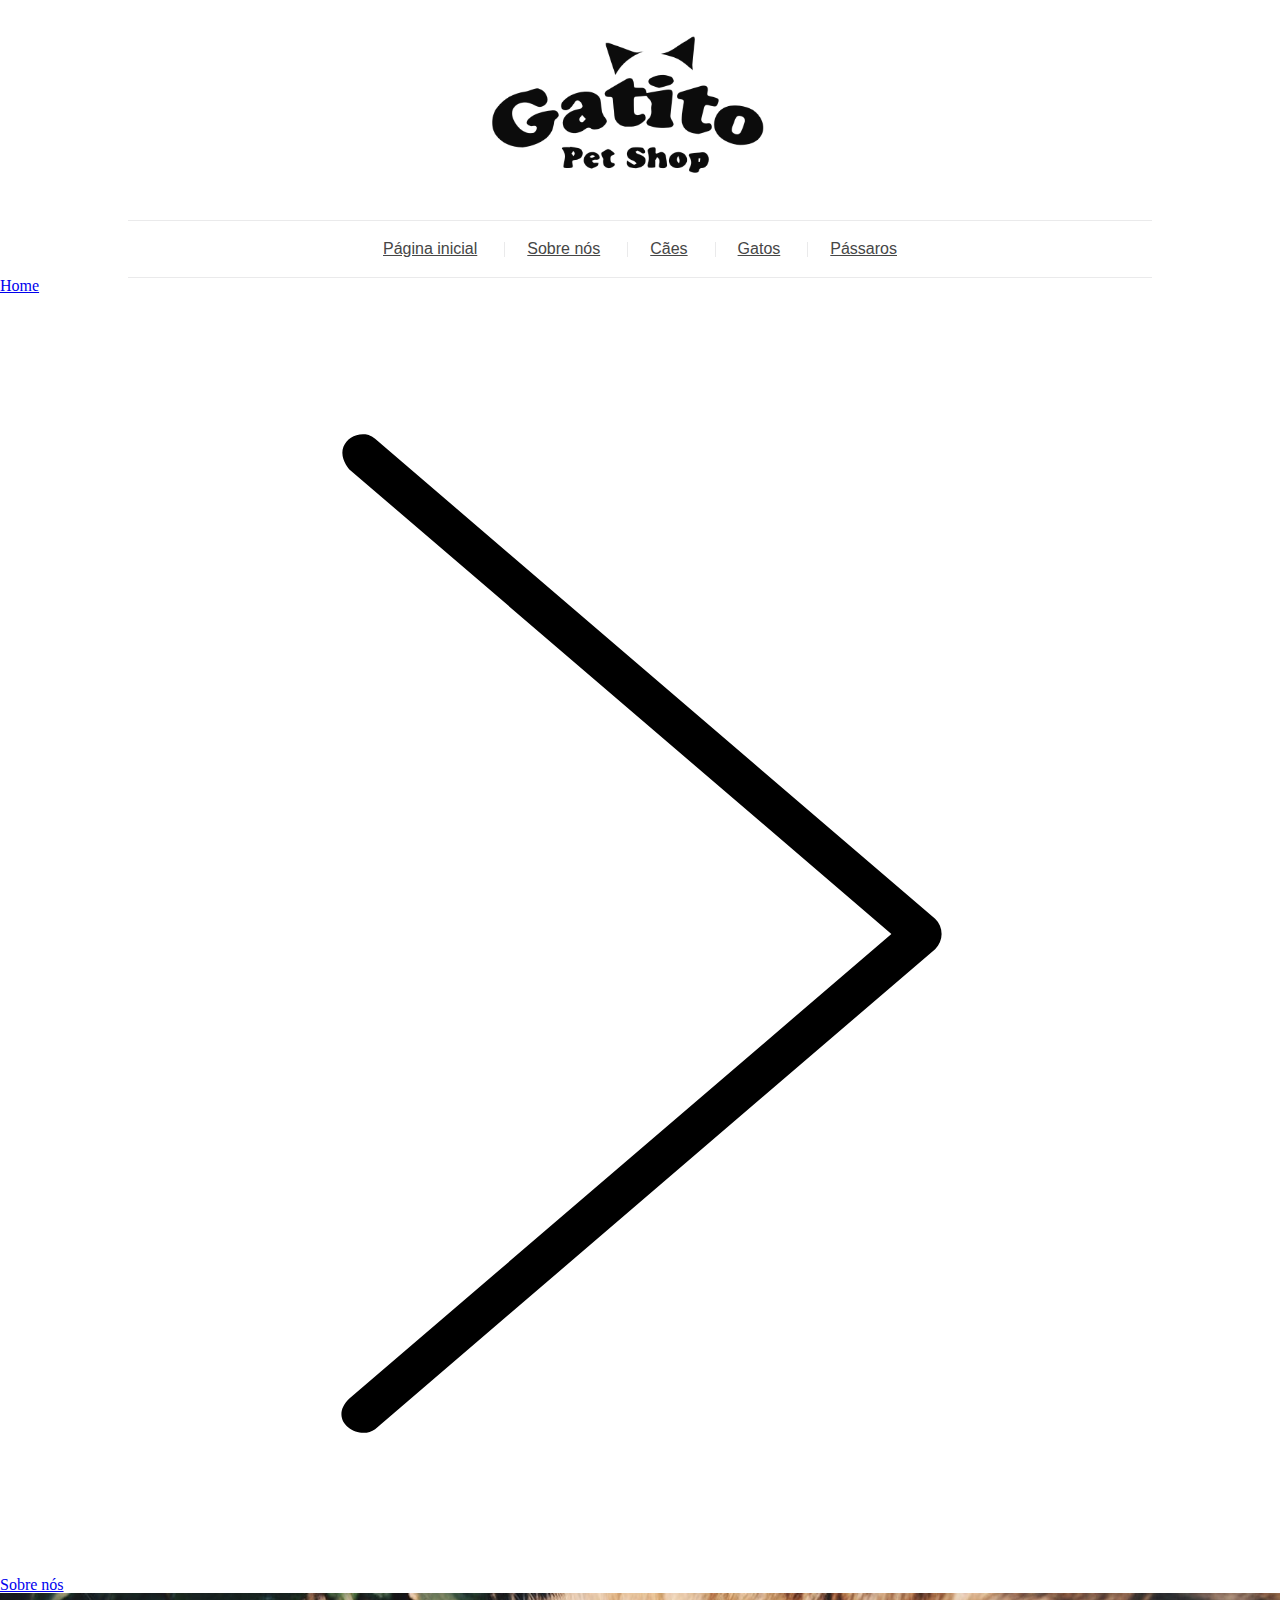
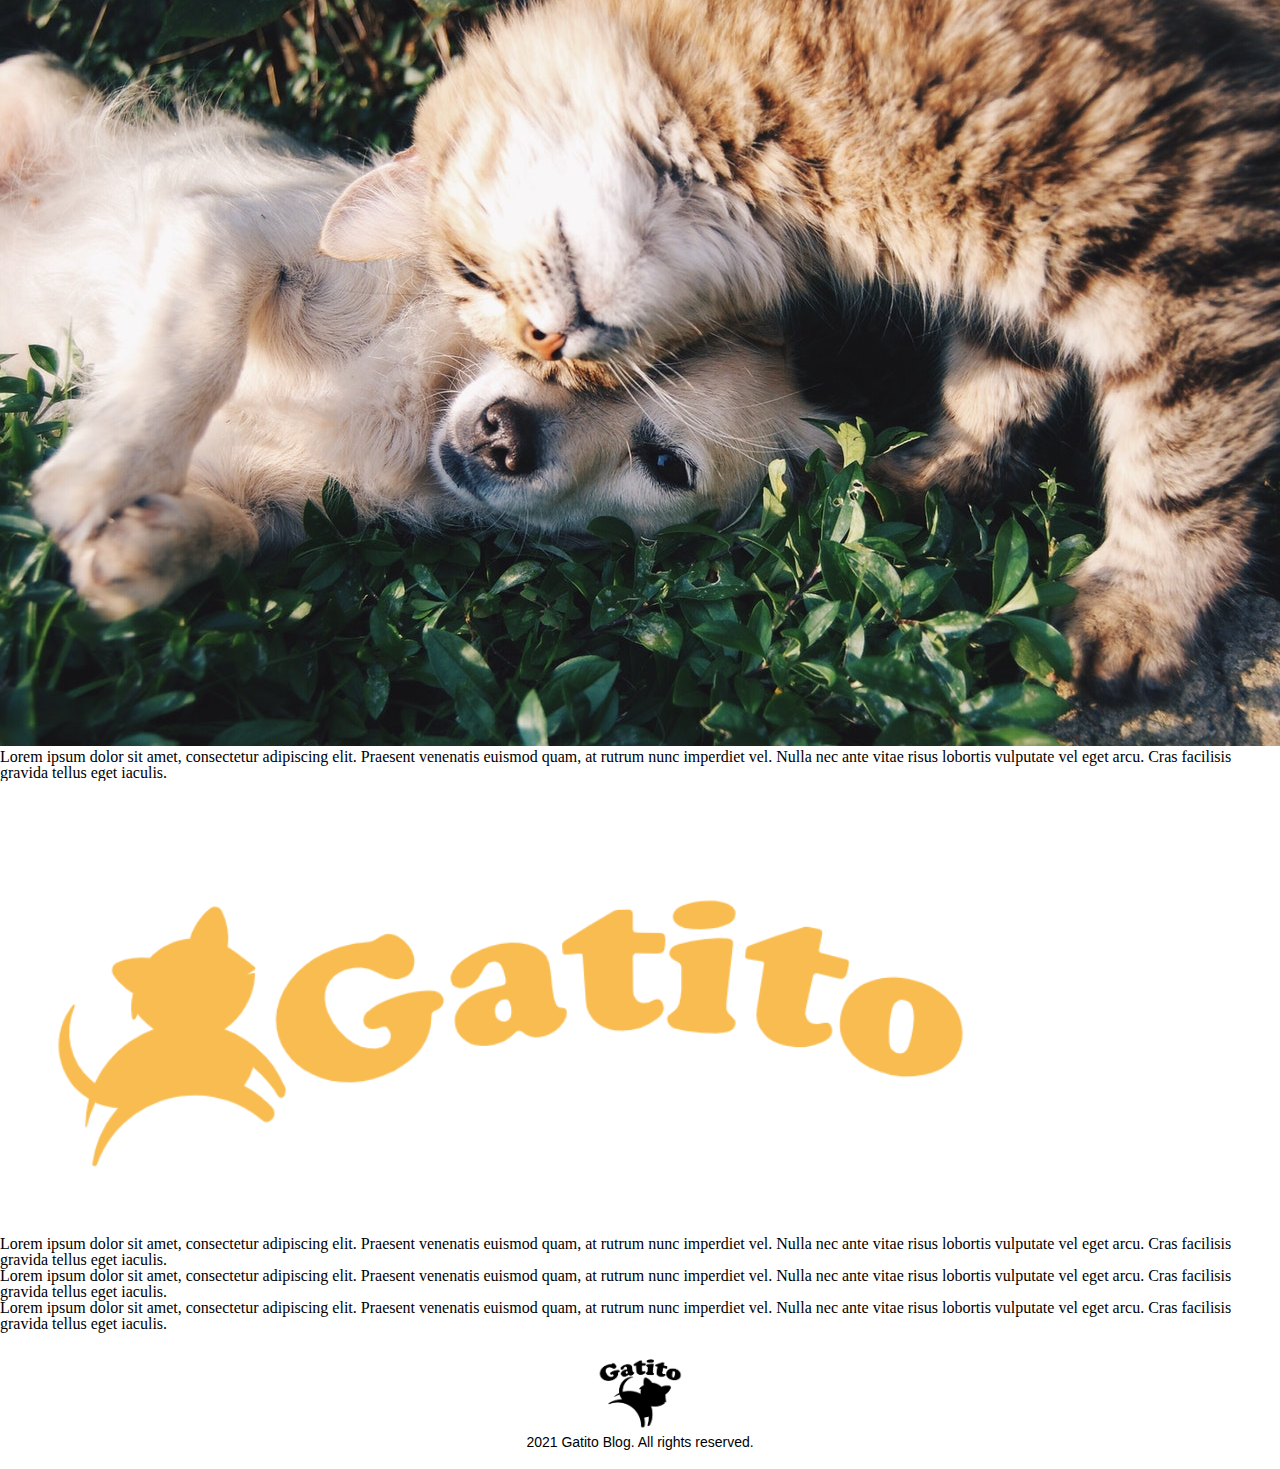
==== projeto-sass/about.html @ aa491251 "Interpolation" ====
<!DOCTYPE html>
<html lang="pt-br">
  <head>
    <meta charset="UTF-8" />
    <meta http-equiv="X-UA-Compatible" content="IE=edge" />
    <meta name="viewport" content="width=device-width, initial-scale=1.0" />
    <title>Gatito Petshop</title>
    <link rel="stylesheet" href="css/reset.css" />
    <link rel="stylesheet" href="css/style.css" />
  </head>
  <body>
    <header class="header">
      <figure class="header__logo">
        <img src="assets/img/logo.png" alt="Logo" class="header__img" />
      </figure>
      <nav class="header__menu">
        <ul class="menu__list">
          <li class="menu__links">
            <a href="index.html" class="menu__link">Página inicial</a>
          </li>
          <li class="menu__links">
            <a href="about.html" class="menu__link">Sobre nós</a>
          </li>
          <li class="menu__links">
            <a href="index.html" class="menu__link">Cães</a>
          </li>
          <li class="menu__links">
            <a href="index.html" class="menu__link">Gatos</a>
          </li>
          <li class="menu__links">
            <a href="index.html" class="menu__link">Pássaros</a>
          </li>
        </ul>
      </nav>
    </header>
    <article class="about">
      <div class="about__title">
        <h1 class="about__h1"></h1>
        <div class="about__breadcrumb breadcrumb">
          <a href="index.html" class="breadcrumb__link">Home</a>
          <img src="assets/img/arrow.svg " alt="Seta" class="breadcrumb__img" />
          <a href="about.html" class="breadcrumb__link">Sobre nós</a>
        </div>
      </div>
      <div class="about__content">
        <img
          src="assets/img/dog-cat.jpg"
          alt="Dog and cat"
          class="about__img"
        />
        <p class="about__intro">
          Lorem ipsum dolor sit amet, consectetur adipiscing elit. Praesent
          venenatis euismod quam, at rutrum nunc imperdiet vel. Nulla nec ante
          vitae risus lobortis vulputate vel eget arcu. Cras facilisis gravida
          tellus eget iaculis.
        </p>
        <div class="about__split">
          <img src="assets/img/about.png" alt="Gatito" class="about__img" />
          <div class="about__txt">
            <p class="about__p">
              Lorem ipsum dolor sit amet, consectetur adipiscing elit. Praesent
              venenatis euismod quam, at rutrum nunc imperdiet vel. Nulla nec
              ante vitae risus lobortis vulputate vel eget arcu. Cras facilisis
              gravida tellus eget iaculis.
            </p>
            <p class="about__p">
              Lorem ipsum dolor sit amet, consectetur adipiscing elit. Praesent
              venenatis euismod quam, at rutrum nunc imperdiet vel. Nulla nec
              ante vitae risus lobortis vulputate vel eget arcu. Cras facilisis
              gravida tellus eget iaculis.
            </p>
            <p class="about__p">
              Lorem ipsum dolor sit amet, consectetur adipiscing elit. Praesent
              venenatis euismod quam, at rutrum nunc imperdiet vel. Nulla nec
              ante vitae risus lobortis vulputate vel eget arcu. Cras facilisis
              gravida tellus eget iaculis.
            </p>
          </div>
        </div>
      </div>
    </article>

    <footer class="footer">
      <img
        src="assets/img/footer-logo.png"
        alt="Footer logo"
        class="footer__logo"
      />
      <p class="footer__txt">2021 Gatito Blog. All rights reserved.</p>
    </footer>
  </body>
</html>
---- projeto-sass/css/style.css ----
@charset "UTF-8";
.header {
  font-family: Arial, Helvetica, sans-serif;
}
.header__logo {
  text-align: center;
}
.header__img {
  max-width: 350px;
}
.header .menu__list {
  display: flex;
  justify-content: center;
  border-top: 1px solid #eaeaeb;
  border-bottom: 1px solid #eaeaeb;
  margin-left: auto;
  margin-right: auto;
  width: 80%;
  padding: 20px 0;
}
.header .menu__links {
  position: relative;
}
.header .menu__links:not(:last-child)::after {
  content: "";
  position: absolute;
  top: 0;
  bottom: 0;
  right: -3px;
  margin: auto;
  height: 15px;
  width: 1px;
  background-color: #eaeaeb;
}
.header .menu__link {
  padding: 0 25px;
  color: #464646;
}
.header .menu__link:hover {
  color: #a050be;
}

/*Este trecho de estilo se refere ao rodapé do blog*/
.footer {
  text-align: center;
  padding: 20px 0;
  font-family: Arial, Helvetica, sans-serif;
  position: relative;
  bottom: 0;
  left: 50%;
  transform: translateX(-50%);
}
.footer__logo {
  max-width: 100px;
}
.footer__txt {
  margin: auto;
  font-size: 14px;
}

.main {
  display: flex;
  justify-content: center;
  flex-wrap: wrap;
  font-family: Arial, Helvetica, sans-serif;
}
.main__content {
  width: 70%;
  padding: 40px 8px;
}
.main__post {
  text-align: center;
  max-width: 800px;
  margin-left: auto;
  margin-right: auto;
}
.main__title {
  text-decoration: none;
  font-size: 22px;
  color: #464646;
  letter-spacing: 1.5;
}
.main__title:hover {
  color: #a050be;
}
.main__subtitle {
  display: flex;
  justify-content: center;
  align-items: center;
  margin-top: 10px;
  margin-bottom: 20px;
}
.main__date {
  margin: 0 10px;
  font-size: 12px;
  font-style: italic;
}
.main__tag {
  font-size: 14px;
  padding: 5px 7px;
  color: #a050be;
  border: 1px solid #a050be;
  margin: 0 10px;
}
.main__details {
  border: 1px solid #eaeaeb;
}
.main__img {
  width: 100%;
}
.main__description {
  padding: 40px 0 25px;
  max-width: 650px;
  margin-left: auto;
  margin-right: auto;
  font-size: 14px;
}
.main__btn {
  text-decoration: none;
  font-size: 16px;
  letter-spacing: 1.5;
  color: #a050be;
  background-color: #fabe50;
  padding: 10px 20px;
  transition: 0.3s;
}
.main__btn:hover {
  color: #fabe50;
  background-color: #a050be;
}
.main__info {
  display: flex;
  justify-content: space-between;
  align-items: center;
  border-top: 1px solid #eaeaeb;
  margin-top: 30px;
}
.main__author {
  width: 50%;
  border-right: 1px solid #eaeaeb;
}
.main__p {
  font-size: 14px;
  color: #464646;
  margin-top: 10px;
  margin-bottom: 10px;
}
.main__comments {
  width: 50%;
}
.main__a {
  text-decoration: none;
  font-size: 14px;
  color: #464646;
  margin-top: 10px;
  margin-bottom: 10px;
}
.main__a:hover {
  color: #a050be;
}

/*# sourceMappingURL=style.css.map */
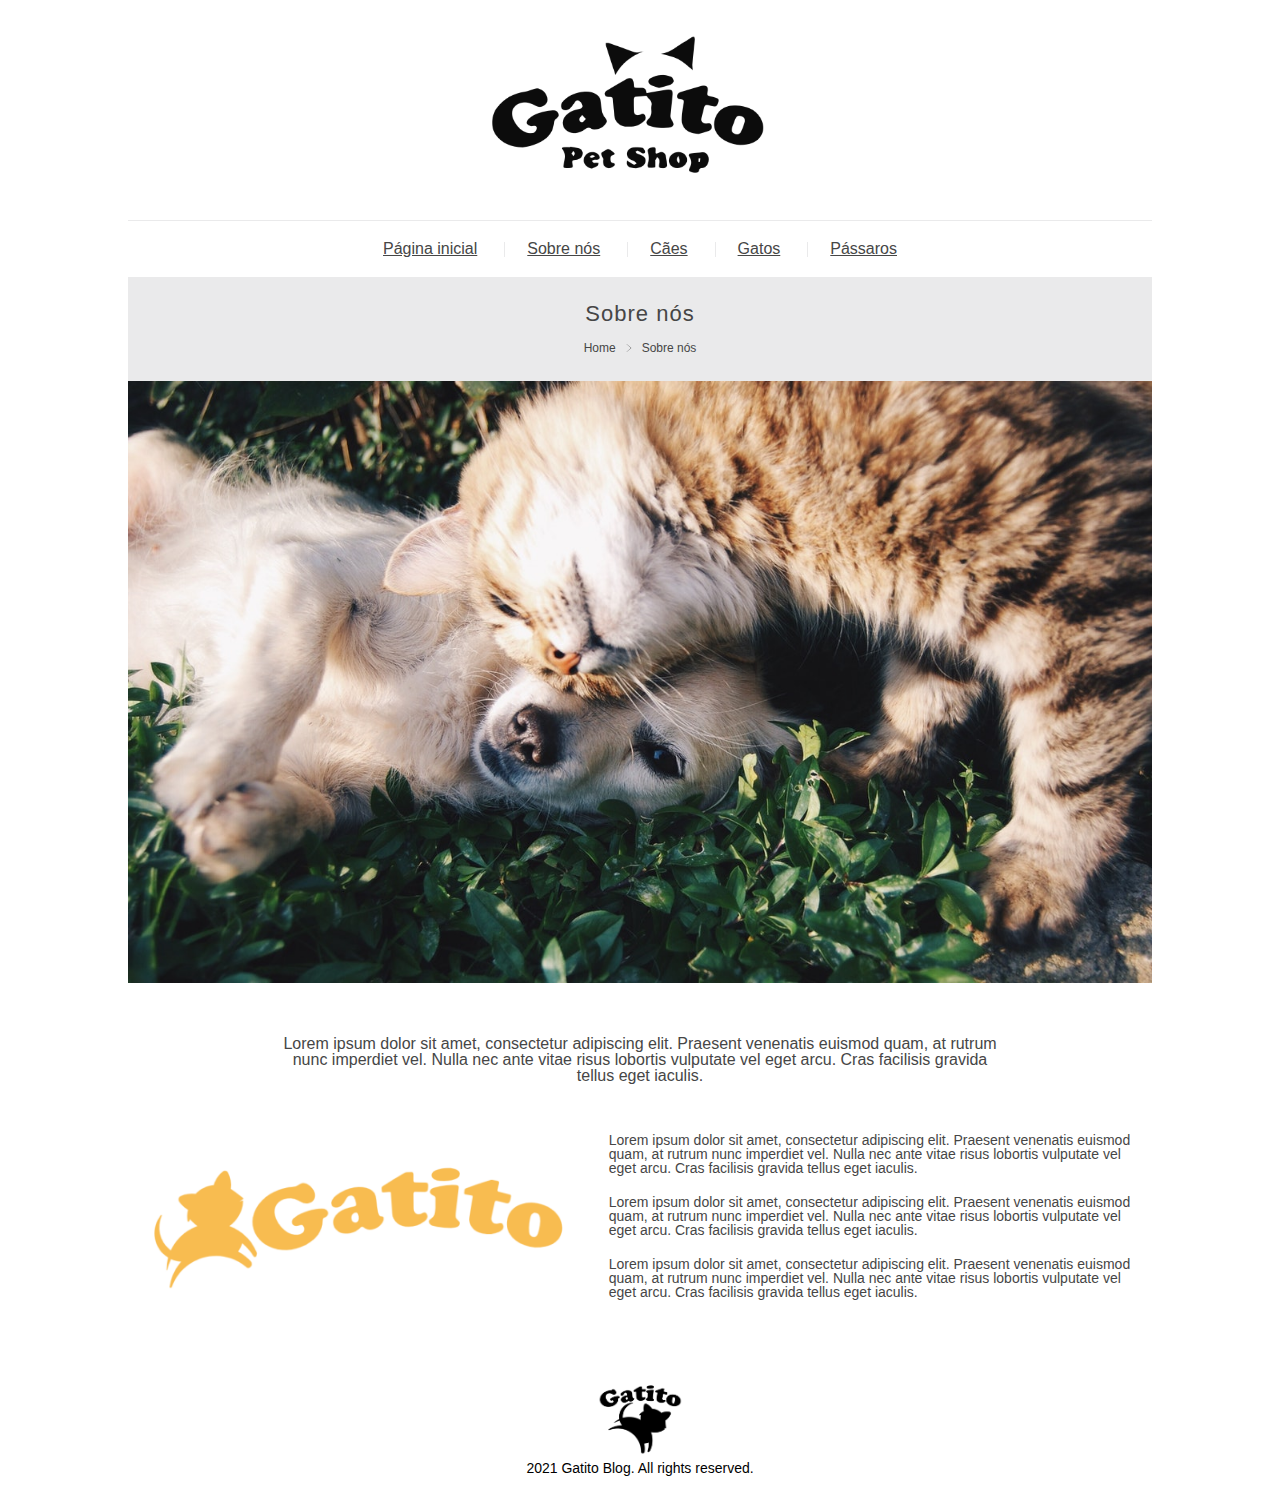
==== commit 5f731bcd: "Estilizando componentes da página" ====
--- a/projeto-sass/about.html
+++ b/projeto-sass/about.html
@@ -35,7 +35,7 @@
     </header>
     <article class="about">
       <div class="about__title">
-        <h1 class="about__h1"></h1>
+        <h1 class="about__h1">Sobre nós</h1>
         <div class="about__breadcrumb breadcrumb">
           <a href="index.html" class="breadcrumb__link">Home</a>
           <img src="assets/img/arrow.svg " alt="Seta" class="breadcrumb__img" />
@@ -55,7 +55,7 @@
           tellus eget iaculis.
         </p>
         <div class="about__split">
-          <img src="assets/img/about.png" alt="Gatito" class="about__img" />
+          <img src="assets/img/about.png" alt="Gatito" class="about__img2" />
           <div class="about__txt">
             <p class="about__p">
               Lorem ipsum dolor sit amet, consectetur adipiscing elit. Praesent
--- a/projeto-sass/css/style.css
+++ b/projeto-sass/css/style.css
@@ -159,4 +159,71 @@
   color: #a050be;
 }
 
+.about {
+  width: 80%;
+  margin: 0 auto 40px;
+  font-family: Arial, Helvetica, sans-serif;
+}
+.about__title {
+  background-color: #eaeaeb;
+  text-align: center;
+  padding: 20px;
+}
+.about__h1 {
+  font-size: 22px;
+  color: #464646;
+  letter-spacing: 1px;
+  margin-top: 5px;
+  margin-bottom: 10px;
+  margin-left: 0;
+  margin-right: 0;
+}
+.about .breadcrumb {
+  display: flex;
+  justify-content: center;
+  align-items: center;
+}
+.about .breadcrumb__link {
+  font-size: 12px;
+  text-decoration: none;
+  color: #464646;
+}
+.about .breadcrumb__link:hover {
+  text-decoration: underline;
+  color: #a050be;
+}
+.about .breadcrumb__img {
+  width: 10px;
+  margin: 8px;
+}
+.about__img {
+  width: 100%;
+  margin-bottom: 20px;
+}
+.about__intro {
+  font-weight: 100;
+  color: #464646;
+  width: 70%;
+  margin: 30px auto;
+  text-align: center;
+  font-size: 16px;
+}
+.about__split {
+  display: flex;
+  justify-content: center;
+  flex-wrap: wrap;
+  align-items: center;
+}
+.about__img2 {
+  width: 45%;
+}
+.about__txt {
+  width: calc(100% - 45%);
+}
+.about__p {
+  font-size: 14px;
+  padding: 10px 20px;
+  color: #464646;
+}
+
 /*# sourceMappingURL=style.css.map */
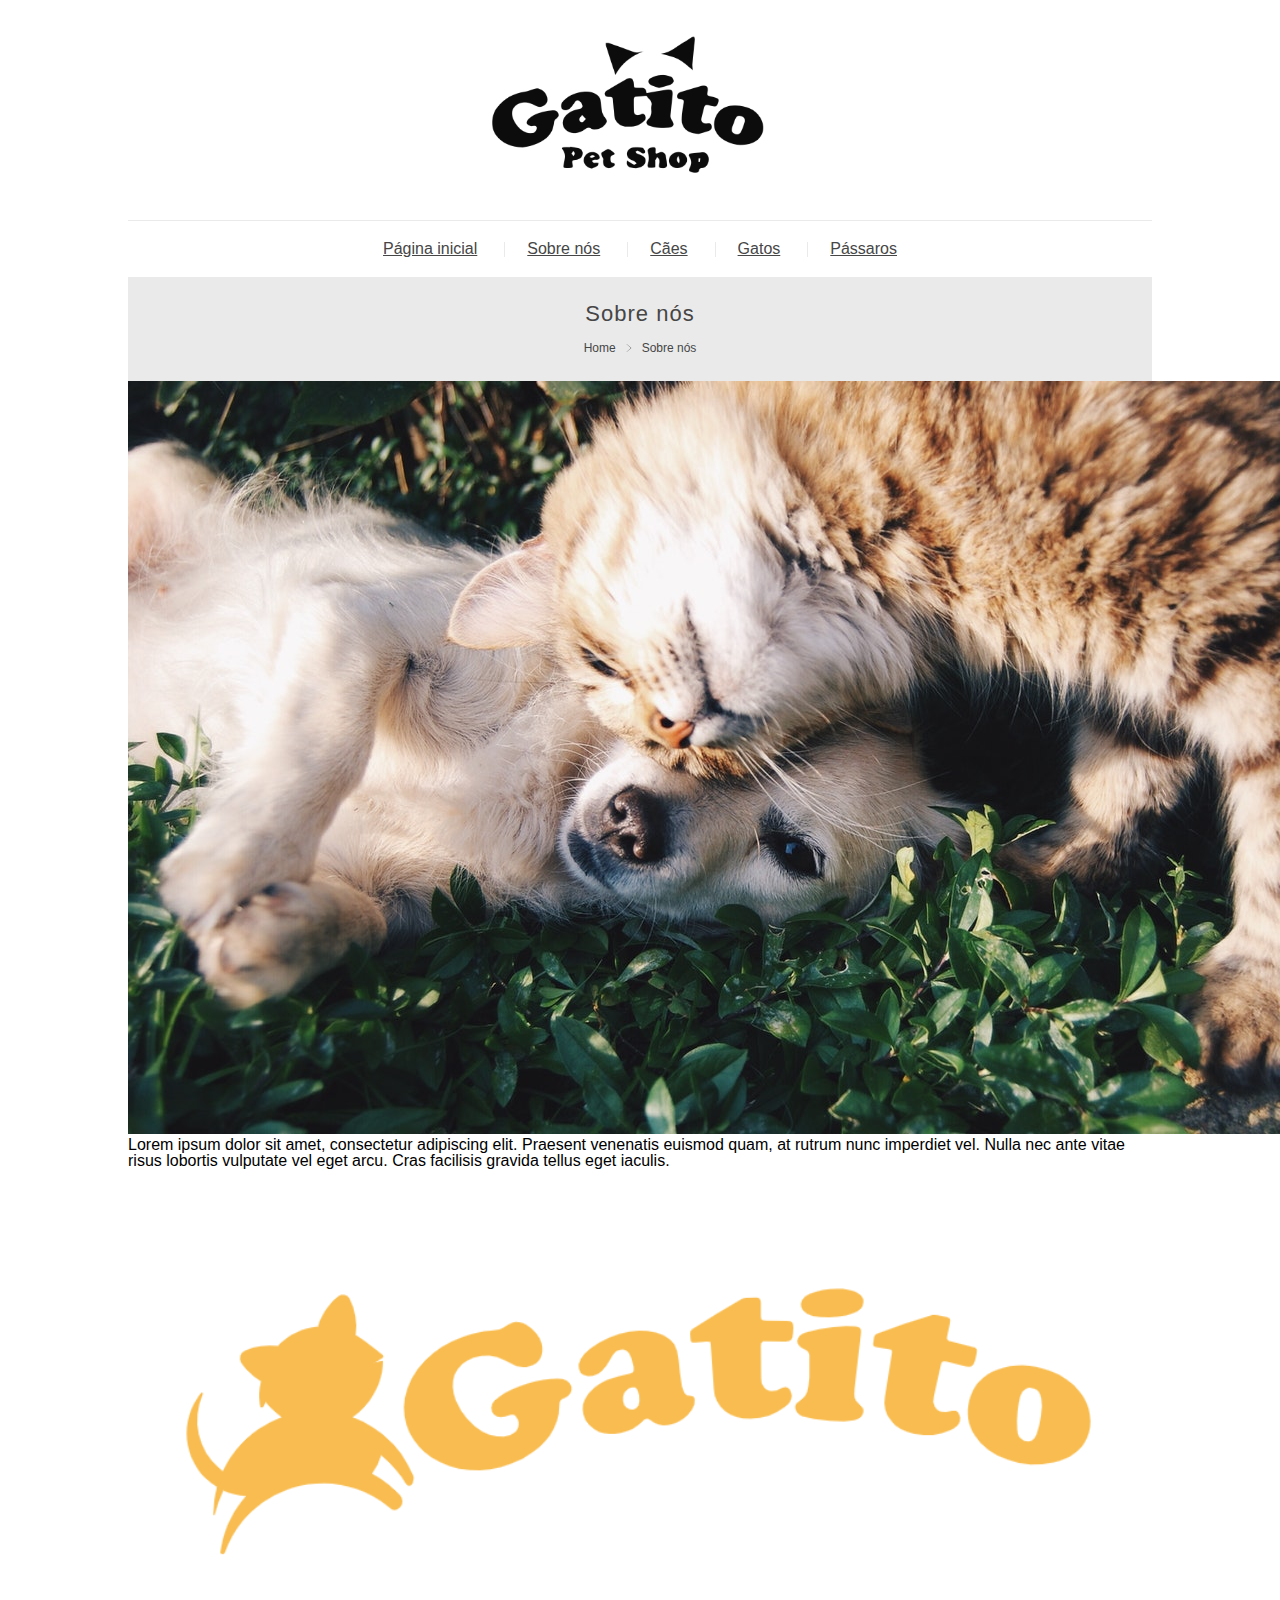
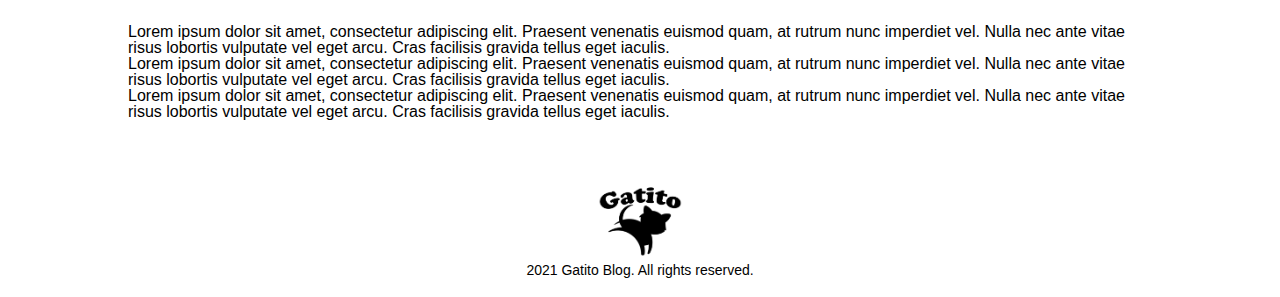
==== commit f9868d2f: "If/else + values para redimencionar texto e fotos" ====
--- a/projeto-sass/about.html
+++ b/projeto-sass/about.html
@@ -22,13 +22,13 @@
             <a href="about.html" class="menu__link">Sobre nós</a>
           </li>
           <li class="menu__links">
-            <a href="index.html" class="menu__link">Cães</a>
+            <a href="collection.html" class="menu__link">Cães</a>
           </li>
           <li class="menu__links">
-            <a href="index.html" class="menu__link">Gatos</a>
+            <a href="collection.html" class="menu__link">Gatos</a>
           </li>
           <li class="menu__links">
-            <a href="index.html" class="menu__link">Pássaros</a>
+            <a href="collection.html" class="menu__link">Pássaros</a>
           </li>
         </ul>
       </nav>
@@ -55,7 +55,11 @@
           tellus eget iaculis.
         </p>
         <div class="about__split">
-          <img src="assets/img/about.png" alt="Gatito" class="about__img2" />
+          <img
+            src="assets/img/about.png"
+            alt="Gatito"
+            class="about__img-description"
+          />
           <div class="about__txt">
             <p class="about__p">
               Lorem ipsum dolor sit amet, consectetur adipiscing elit. Praesent
--- a/projeto-sass/css/style.css
+++ b/projeto-sass/css/style.css
@@ -1,4 +1,12 @@
 @charset "UTF-8";
+.main .sidebar__post-title, .article .breadcrumb__link {
+  text-decoration: none;
+}
+
+.main .sidebar__post-title:hover, .article .breadcrumb__link:hover {
+  text-decoration: underline;
+}
+
 .header {
   font-family: Arial, Helvetica, sans-serif;
 }
@@ -15,11 +23,33 @@
   border-bottom: 1px solid #eaeaeb;
   margin-left: auto;
   margin-right: auto;
-  width: 80%;
-  padding: 20px 0;
+}
+@media (max-width: 767.98px) {
+  .header .menu__list {
+    width: 90%;
+    padding: 15px 0;
+    flex-wrap: wrap;
+  }
+}
+@media (min-width: 768px) and (max-width: 1199.98px) {
+  .header .menu__list {
+    width: 80%;
+    padding: 20px 0;
+  }
+}
+@media (min-width: 1200px) {
+  .header .menu__list {
+    width: 80%;
+    padding: 20px 0;
+  }
 }
 .header .menu__links {
   position: relative;
+}
+@media (max-width: 767.98px) {
+  .header .menu__links {
+    padding: 5px 0;
+  }
 }
 .header .menu__links:not(:last-child)::after {
   content: "";
@@ -55,7 +85,304 @@
 }
 .footer__txt {
   margin: auto;
-  font-size: 14px;
+  font-size: 0.875rem;
+}
+
+.about {
+  width: 80%;
+  margin: 0 auto 40px;
+  font-family: Arial, Helvetica, sans-serif;
+}
+.about__title {
+  background-color: #eaeaeb;
+  text-align: center;
+  padding: 20px;
+}
+.about__h1 {
+  font-size: 22px;
+  color: #464646;
+  letter-spacing: 1px;
+  margin-top: 5px;
+  margin-bottom: 10px;
+  margin-left: 0;
+  margin-right: 0;
+}
+
+.breadcrumb {
+  display: flex;
+  justify-content: center;
+  align-items: center;
+}
+.breadcrumb__link {
+  font-size: 12px;
+  text-decoration: none;
+  color: #464646;
+}
+.breadcrumb__link:hover {
+  text-decoration: underline;
+  color: #a050be;
+}
+.breadcrumb__link__img {
+  width: 100%;
+}
+.breadcrumb__img {
+  width: 10px;
+  margin: 8px;
+}
+.breadcrumb__intro {
+  font-weight: 100;
+  color: #464646;
+  width: 70%;
+  margin: 30px auto;
+  text-align: center;
+  font-size: 16px;
+}
+.breadcrumb__split {
+  display: flex;
+  justify-content: center;
+  flex-wrap: wrap;
+  align-items: center;
+}
+.breadcrumb__img-description {
+  width: 45%;
+}
+.breadcrumb__txt {
+  width: calc(100% - 45%);
+}
+.breadcrumb__p {
+  font-size: 14px;
+  padding: 10px 20px;
+  color: #464646;
+}
+
+.article {
+  width: 80%;
+  margin: 0 auto 40px;
+  font-family: Arial, Helvetica, sans-serif;
+}
+@media (max-width: 767.98px) {
+  .article {
+    width: 90%;
+  }
+}
+.article__title {
+  background-color: #eaeaeb;
+  text-align: center;
+  padding: 20px;
+}
+.article__h1 {
+  font-size: 22px;
+  color: #464646;
+  letter-spacing: 1px;
+}
+.article .breadcrumb {
+  display: flex;
+  justify-content: center;
+  align-items: center;
+}
+.article .breadcrumb__link {
+  font-size: 12px;
+  color: #464646;
+}
+.article .breadcrumb__link:hover {
+  color: #a050be;
+}
+.article .breadcrumb__img {
+  width: 10px;
+  margin: 8px;
+}
+.article__img {
+  width: 100%;
+}
+.article__details {
+  display: flex;
+  justify-content: center;
+  align-items: center;
+}
+.article__date {
+  margin: 0 10px;
+  font-size: 12px;
+  font-style: italic;
+}
+.article__tag {
+  font-size: 14px;
+  padding: 5px 7px;
+  color: #a050be;
+  border: 1px solid #a050be;
+}
+.article__content {
+  font-weight: 100;
+  font-size: 14px;
+  color: #464646;
+  padding: 10px 20px;
+}
+
+.collection {
+  display: flex;
+  flex-wrap: wrap;
+  justify-content: center;
+  align-items: center;
+  width: 80%;
+  margin-left: auto;
+  margin-right: auto;
+  font-family: Arial;
+}
+@media (max-width: 767.98px) {
+  .collection {
+    width: 90%;
+  }
+}
+.collection__post {
+  display: flex;
+  flex-wrap: wrap;
+  justify-content: center;
+  align-items: center;
+  width: 100%;
+}
+@media (max-width: 767.98px) {
+  .collection__post {
+    width: 100%;
+  }
+}
+.collection__post.half {
+  width: 50%;
+}
+@media (max-width: 767.98px) {
+  .collection__post.half {
+    width: 100%;
+  }
+}
+.collection__figure {
+  width: 50%;
+}
+.collection__img {
+  width: 100%;
+}
+.collection__about {
+  display: flex;
+  flex-wrap: wrap;
+  justify-content: center;
+  align-items: center;
+  width: 50%;
+  text-align: center;
+}
+.collection__title {
+  color: #464646;
+  text-decoration: unset;
+  letter-spacing: 1px;
+  width: 100%;
+  margin: 10px 0;
+  font-size: 1.375rem;
+}
+@media (max-width: 767.98px) {
+  .collection__title {
+    font-size: 1rem;
+  }
+}
+.collection__title.half {
+  font-size: 1.125rem;
+}
+@media (max-width: 767.98px) {
+  .collection__title.half {
+    font-size: 1rem;
+  }
+}
+.collection__title:hover {
+  color: #a050be;
+  text-decoration: underline;
+}
+.collection__date {
+  font-size: 0.75rem;
+  font-style: italic;
+  width: 20%;
+}
+@media (max-width: 767.98px) {
+  .collection__date {
+    font-size: 0.625rem;
+  }
+}
+@media (min-width: 768px) and (max-width: 1199.98px) {
+  .collection__date {
+    width: 30%;
+  }
+}
+.collection__tag {
+  font-size: 0.875rem;
+  width: 50px;
+  padding: 5px 7px;
+  color: #a050be;
+  border: 1px solid #a050be;
+}
+@media (max-width: 767.98px) {
+  .collection__tag {
+    width: 30px;
+    font-size: 0.75rem;
+  }
+}
+@media (min-width: 768px) and (max-width: 1199.98px) {
+  .collection__tag {
+    width: 35px;
+    font-size: 0.75rem;
+  }
+}
+.collection__breadcrumb {
+  background-color: #eaeaeb;
+  text-align: center;
+  padding: 30px;
+  width: 100%;
+  display: flex;
+  justify-content: center;
+  align-items: center;
+}
+.collection .breadcrumb__link {
+  font-size: 1.125rem;
+  text-decoration: unset;
+  color: #464646;
+  letter-spacing: 1px;
+}
+.collection .breadcrumb__link:hover {
+  color: #a050be;
+  text-decoration: underline;
+}
+.collection .breadcrumb__img {
+  width: 14px;
+  margin: 10px;
+}
+
+.article__tag, .collection__date, .collection__tag {
+  margin-direction: 0;
+}
+
+.article__h1 {
+  margin-top: 5px;
+}
+
+.article__tag, .collection__date, .collection__tag {
+  margin-direction: 0;
+}
+
+.article__h1 {
+  margin-bottom: 10px;
+}
+
+.breadcrumb__link__img, .article__img {
+  margin-bottom: 20px;
+}
+
+.article__h1 {
+  margin-direction: 0;
+}
+
+.article__tag, .collection__date, .collection__tag {
+  margin-left: 10px;
+}
+
+.article__h1 {
+  margin-direction: 0;
+}
+
+.article__tag, .collection__date, .collection__tag {
+  margin-right: 10px;
 }
 
 .main {
@@ -68,6 +395,11 @@
   width: 70%;
   padding: 40px 8px;
 }
+@media (max-width: 767.98px) {
+  .main__content {
+    width: 100%;
+  }
+}
 .main__post {
   text-align: center;
   max-width: 800px;
@@ -76,7 +408,7 @@
 }
 .main__title {
   text-decoration: none;
-  font-size: 22px;
+  font-size: 1.375rem;
   color: #464646;
   letter-spacing: 1.5;
 }
@@ -158,72 +490,50 @@
 .main__a:hover {
   color: #a050be;
 }
-
-.about {
-  width: 80%;
-  margin: 0 auto 40px;
-  font-family: Arial, Helvetica, sans-serif;
-}
-.about__title {
-  background-color: #eaeaeb;
-  text-align: center;
-  padding: 20px;
-}
-.about__h1 {
-  font-size: 22px;
-  color: #464646;
-  letter-spacing: 1px;
-  margin-top: 5px;
-  margin-bottom: 10px;
-  margin-left: 0;
-  margin-right: 0;
-}
-.about .breadcrumb {
-  display: flex;
-  justify-content: center;
-  align-items: center;
-}
-.about .breadcrumb__link {
+.main__sidebar {
+  width: 25%;
+  padding: 40px 10px;
+}
+.main .sidebar__top {
+  border: 1px solid #eaeaeb;
+  padding: 15px 20px;
+}
+.main .sidebar__title {
+  background: #fabe50;
+  text-align: center;
+  padding: 10px 20px;
+  margin: 0;
+  letter-spacing: 1.5px;
+}
+.main .sidebar__posts {
+  margin: 0;
+  padding: 0;
+  list-style: none;
+}
+.main .sidebar__list {
+  display: flex;
+  justify-content: center;
+  flex-wrap: wrap;
+  align-items: center;
+  padding-top: 15px 0;
+}
+.main .sidebar__list:not(:last-child) {
+  border-bottom: 1px dashed #eaeaeb;
+}
+.main .sidebar__img {
+  width: 40%;
+}
+.main .sidebar__details {
+  width: 50%;
+  padding-left: 10px;
+}
+.main .sidebar__post-title {
+  font-size: 14px;
+  color: #a050be;
+}
+.main .sidebar__post-date {
   font-size: 12px;
-  text-decoration: none;
-  color: #464646;
-}
-.about .breadcrumb__link:hover {
-  text-decoration: underline;
-  color: #a050be;
-}
-.about .breadcrumb__img {
-  width: 10px;
-  margin: 8px;
-}
-.about__img {
-  width: 100%;
-  margin-bottom: 20px;
-}
-.about__intro {
-  font-weight: 100;
-  color: #464646;
-  width: 70%;
-  margin: 30px auto;
-  text-align: center;
-  font-size: 16px;
-}
-.about__split {
-  display: flex;
-  justify-content: center;
-  flex-wrap: wrap;
-  align-items: center;
-}
-.about__img2 {
-  width: 45%;
-}
-.about__txt {
-  width: calc(100% - 45%);
-}
-.about__p {
-  font-size: 14px;
-  padding: 10px 20px;
-  color: #464646;
+  margin: 5px 0 0 0;
 }
 
 /*# sourceMappingURL=style.css.map */
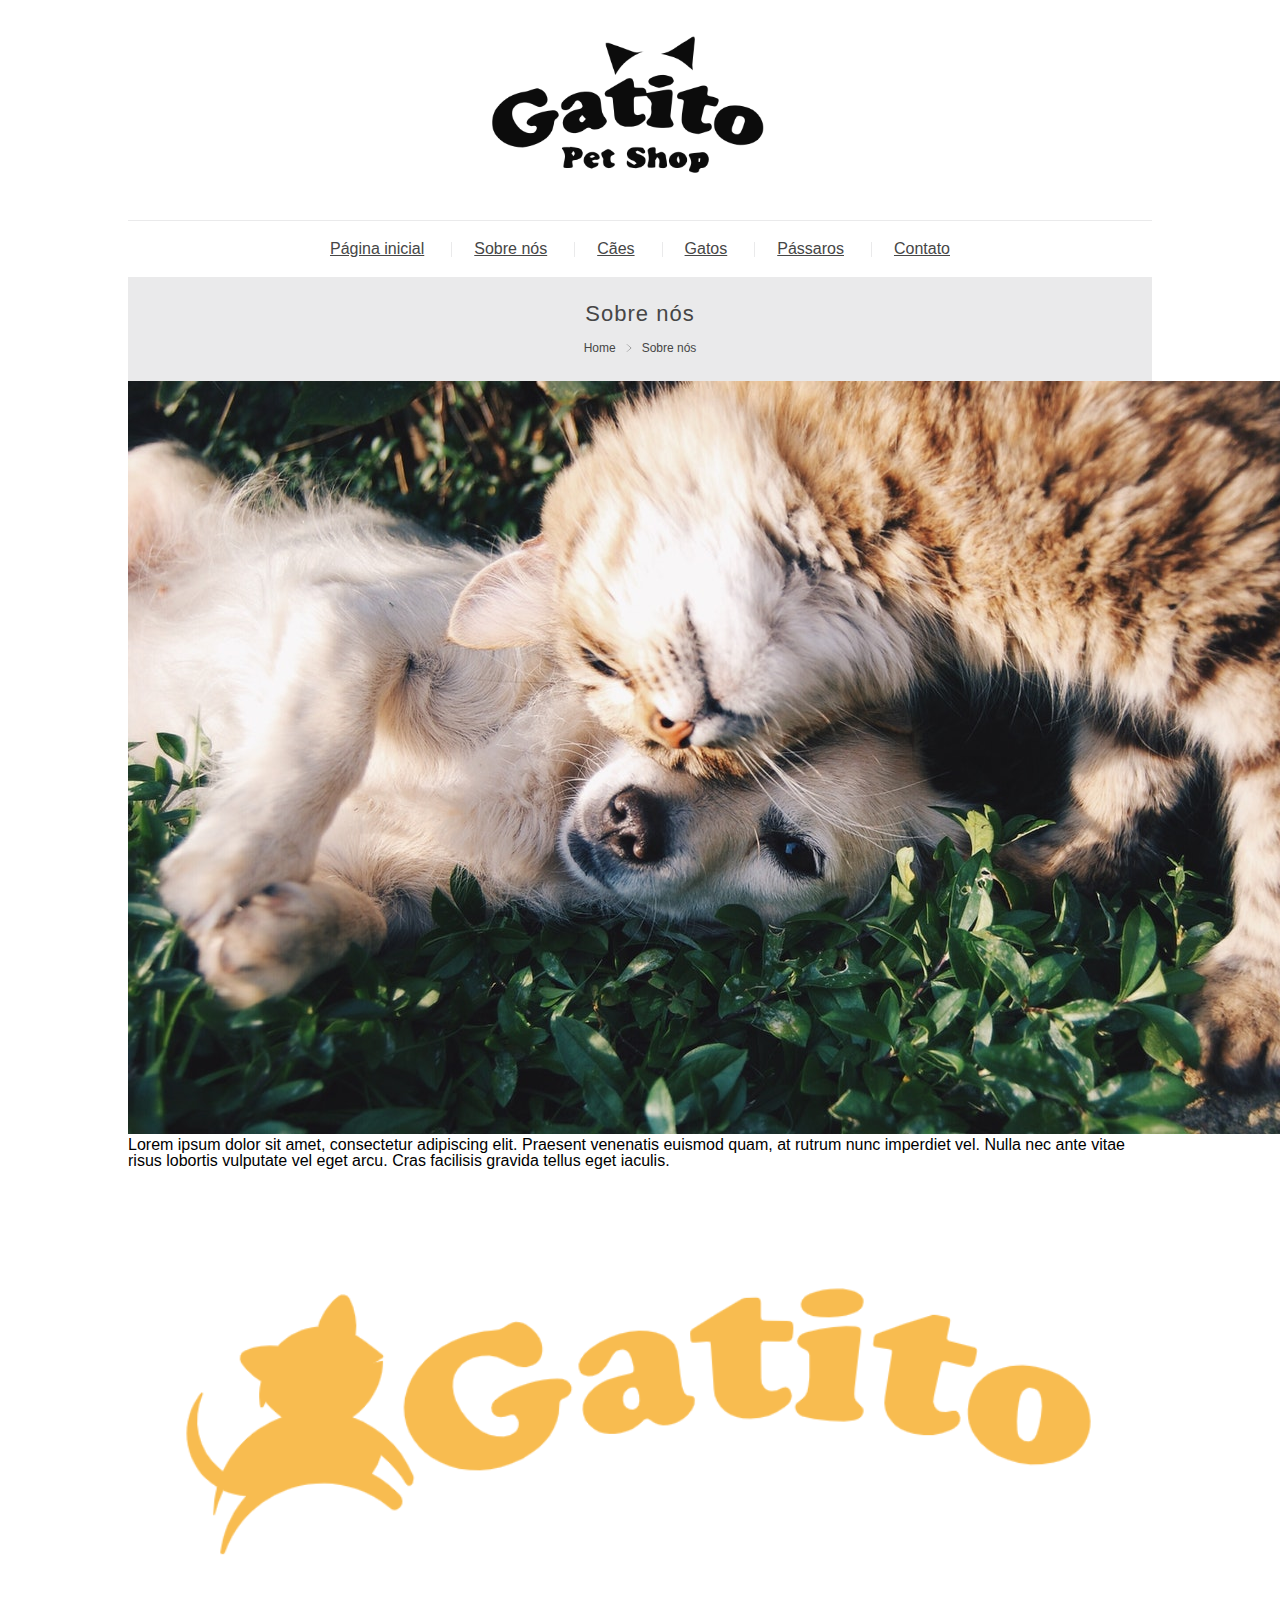
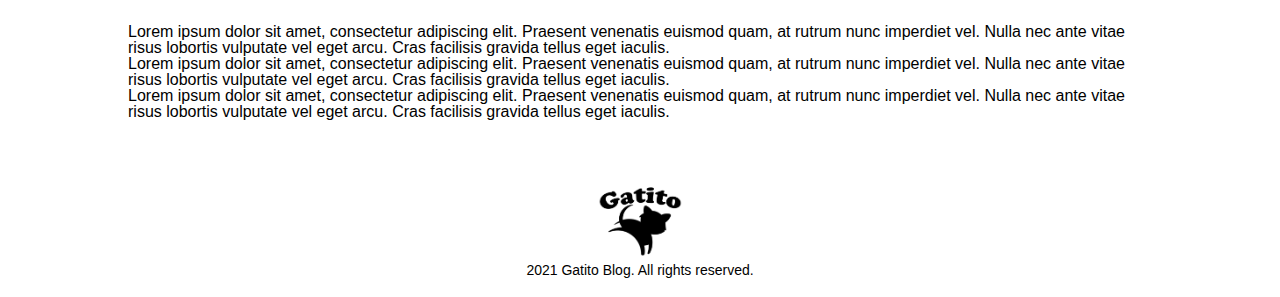
==== commit 96b2a548: "While" ====
--- a/projeto-sass/about.html
+++ b/projeto-sass/about.html
@@ -29,6 +29,9 @@
           </li>
           <li class="menu__links">
             <a href="collection.html" class="menu__link">Pássaros</a>
+          </li>
+          <li class="menu__links">
+            <a href="contact.html" class="menu__link">Contato</a>
           </li>
         </ul>
       </nav>
--- a/projeto-sass/css/style.css
+++ b/projeto-sass/css/style.css
@@ -349,8 +349,45 @@
   margin: 10px;
 }
 
+.contact {
+  display: flex;
+  justify-content: center;
+  align-items: center;
+  flex-wrap: wrap;
+  margin-left: auto;
+  margin-right: auto;
+  width: 90%;
+}
+.contact__figure {
+  width: 50%;
+}
+.contact__img {
+  width: 100%;
+}
+.contact__info {
+  width: 40%;
+  text-align: center;
+  font-family: Arial, Helvetica, sans-serif;
+}
+.contact__p-1 {
+  padding-top: 5px;
+}
+.contact__p-2 {
+  padding-top: 10px;
+}
+.contact__p-3 {
+  padding-top: 15px;
+}
+.contact__p-4 {
+  padding-top: 20px;
+}
+
 .article__tag, .collection__date, .collection__tag {
   margin-direction: 0;
+}
+
+.contact {
+  margin-top: 20px;
 }
 
 .article__h1 {
